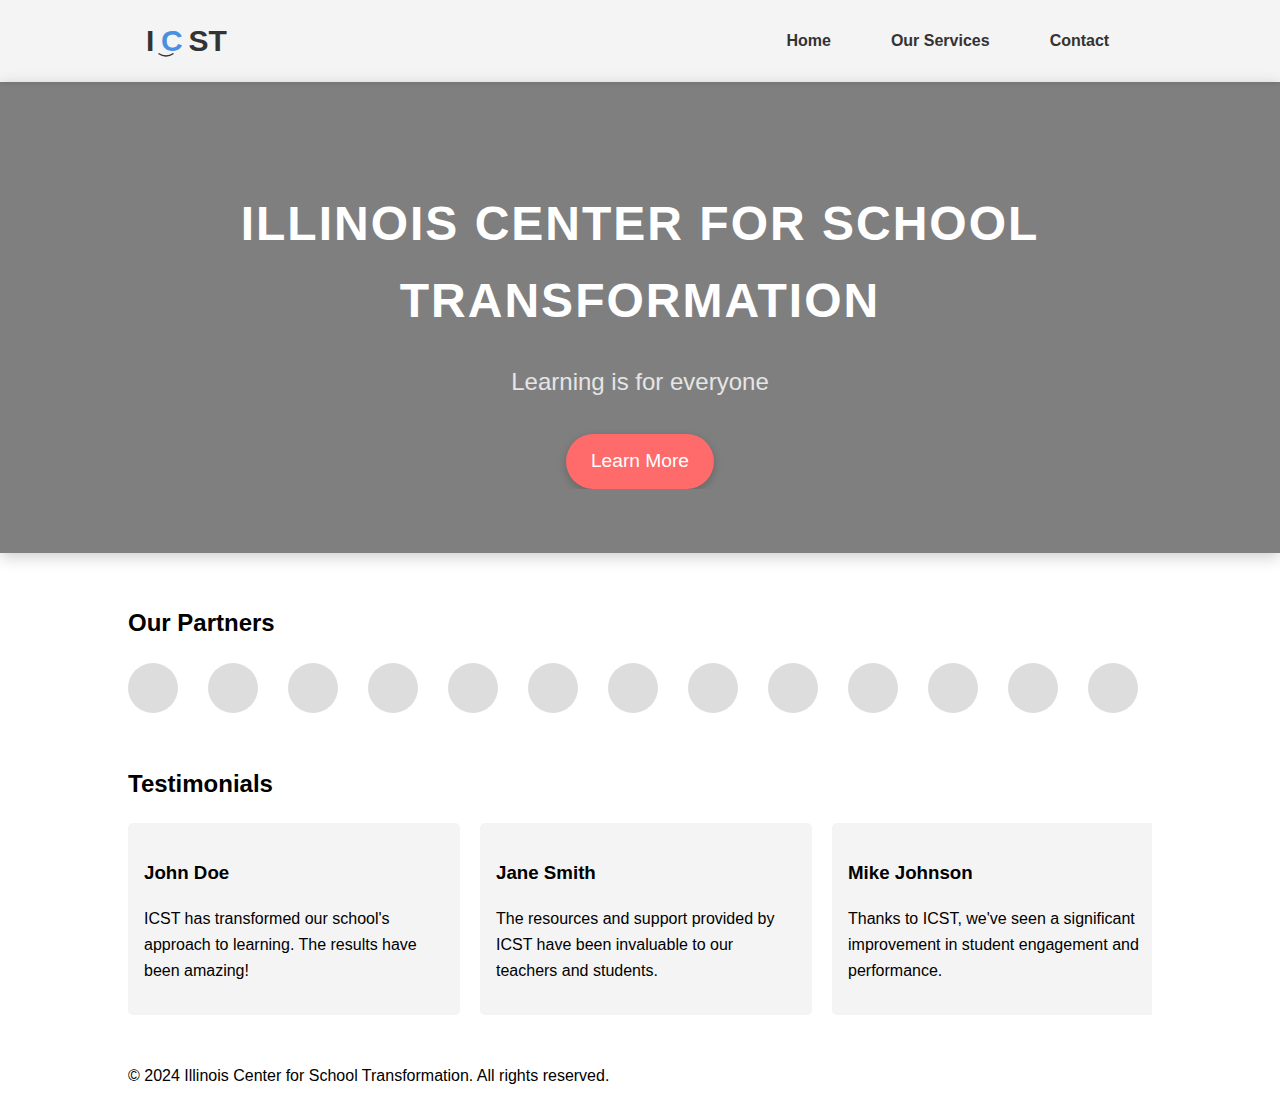
==== index.html @ 7c221255 "Update index.html" ====
<!DOCTYPE html>
<html lang="en">
<head>
    <meta charset="UTF-8">
    <meta name="viewport" content="width=device-width, initial-scale=1.0">
    <title>Illinois Center for School Transformation</title>
    <style>
        body {
            font-family: Arial, sans-serif;
            line-height: 1.6;
            margin: 0;
            padding: 0;
        }
        .container {
            width: 80%;
            margin: auto;
            overflow: hidden;
        }
        header {
            background: #f4f4f4;
            padding: 1rem;
            box-shadow: 0 2px 5px rgba(0, 0, 0, 0.1);
        }
        nav {
            display: flex;
            justify-content: space-between;
            align-items: center;
        }
        nav ul {
            display: flex;
            list-style: none;
            margin: 0;
            padding: 0;
        }
        nav ul li {
            position: relative;
            padding: 0 15px;
        }
        nav ul li a {
            text-decoration: none;
            color: #333;
            font-weight: bold;
            padding: 10px 15px;
            transition: background 0.3s, color 0.3s;
        }
        nav ul li a:hover {
            background: #4a90e2;
            color: white;
            border-radius: 5px;
        }
        .logo {
            width: 100px;
            height: 50px;
        }
        .hero {
            background: linear-gradient(rgba(0, 0, 0, 0.5), rgba(0, 0, 0, 0.5)), url('https://example.com/hero-background.jpg') no-repeat center center/cover;
            color: white;
            text-align: center;
            padding: 4rem 2rem;
            position: relative;
            box-shadow: 0 4px 15px rgba(0, 0, 0, 0.2);
        }
        .hero h2 {
            font-size: 3rem;
            font-weight: bold;
            margin-bottom: 1rem;
            text-transform: uppercase;
            letter-spacing: 2px;
            animation: fadeInDown 1s ease;
        }
        .hero p {
            font-size: 1.5rem;
            margin-bottom: 2rem;
            opacity: 0.8;
            animation: fadeInUp 1.2s ease;
        }
        .cta-button {
            display: inline-block;
            background: #ff6b6b;
            color: #fff;
            padding: 12px 25px;
            font-size: 1.2rem;
            text-decoration: none;
            border-radius: 50px;
            transition: background 0.4s ease;
            box-shadow: 0 3px 8px rgba(0, 0, 0, 0.2);
            animation: fadeIn 1.4s ease;
        }
        .cta-button:hover {
            background: #ff4d4d;
            box-shadow: 0 5px 12px rgba(0, 0, 0, 0.3);
        }
        /* Animation Keyframes */
        @keyframes fadeInDown {
            0% {
                opacity: 0;
                transform: translateY(-20px);
            }
            100% {
                opacity: 1;
                transform: translateY(0);
            }
        }
        @keyframes fadeInUp {
            0% {
                opacity: 0;
                transform: translateY(20px);
            }
            100% {
                opacity: 1;
                transform: translateY(0);
            }
        }
        @keyframes fadeIn {
            0% {
                opacity: 0;
            }
            100% {
                opacity: 1;
            }
        }
        .partners {
            margin: 2rem 0;
            overflow: hidden;
        }
        .partner-logos {
            display: flex;
            animation: moveRight 20s linear infinite;
        }
        .partner-logo {
            width: 50px;
            height: 50px;
            background: #ddd;
            border-radius: 50%;
            margin-right: 30px;
            flex-shrink: 0;
        }
        @keyframes moveRight {
            0% {
                transform: translateX(0);
            }
            100% {
                transform: translateX(calc(-80px * 6));
            }
        }
        .testimonials {
            margin: 2rem 0;
            overflow: hidden;
        }
        .testimonials-container {
            display: flex;
            animation: moveRightTestimonials 30s linear infinite;
        }
        @keyframes moveRightTestimonials {
            0% {
                transform: translateX(0);
            }
            100% {
                transform: translateX(calc(-300px * 2));
            }
        }
        .testimonial {
            flex-shrink: 0;
            width: 300px;
            background: #f4f4f4;
            padding: 1rem;
            margin-right: 20px;
            border-radius: 5px;
        }
    </style>
</head>
<body>
    <header>
        <div class="container">
            <nav>
                <svg class="logo" xmlns="http://www.w3.org/2000/svg" viewBox="0 0 200 100">
                  <style>
                    .logo-text { font-family: Arial, sans-serif; font-weight: bold; }
                    .letter { fill: #333; }
                    .letter-c { fill: #4a90e2; }
                  </style>
                  <g class="logo-text">
                    <text x="10" y="70" font-size="60" class="letter">I</text>
                    <text x="40" y="70" font-size="60" class="letter-c">C</text>
                    <text x="95" y="70" font-size="60" class="letter">ST</text>
                  </g>
                  <path d="M35 75 Q 50 85, 65 75" stroke="#333" stroke-width="3" fill="none"/>
                </svg>
                <ul>
                    <li><a href="#" onclick="navigateTo('Home')">Home</a></li>
                    <li><a href="#" onclick="navigateTo('Services')">Our Services</a></li>
                    <li><a href="#" onclick="navigateTo('Contact')">Contact</a></li>
                </ul>
            </nav>
        </div>
    </header>

    <section class="hero">
        <div class="container">
            <h2>Illinois Center for School Transformation</h2>
            <p>Learning is for everyone</p>
            <a href="#" class="cta-button">Learn More</a>
        </div>
    </section>

    <section class="partners">
        <div class="container">
            <h2>Our Partners</h2>
            <div class="partner-logos">
                <div class="partner-logo"></div>
                <div class="partner-logo"></div>
                <div class="partner-logo"></div>
                <div class="partner-logo"></div>
                <div class="partner-logo"></div>
                <div class="partner-logo"></div>
                <div class="partner-logo"></div>
                <div class="partner-logo"></div>
                <!-- Duplicate logos for seamless animation -->
                <div class="partner-logo"></div>
                <div class="partner-logo"></div>
                <div class="partner-logo"></div>
                <div class="partner-logo"></div>
                <div class="partner-logo"></div>
                <div class="partner-logo"></div>
                <div class="partner-logo"></div>
                <div class="partner-logo"></div>
            </div>
        </div>
    </section>

    <section class="testimonials">
        <div class="container">
            <h2>Testimonials</h2>
            <div class="testimonials-container">
                <div class="testimonial">
                    <h3>John Doe</h3>
                    <p>ICST has transformed our school's approach to learning. The results have been amazing!</p>
                </div>
                <div class="testimonial">
                    <h3>Jane Smith</h3>
                    <p>The resources and support provided by ICST have been invaluable to our teachers and students.</p>
                </div>
                <div class="testimonial">
                    <h3>Mike Johnson</h3>
                    <p>Thanks to ICST, we've seen a significant improvement in student engagement and performance.</p>
                </div>
                <!-- Duplicate testimonials for seamless animation -->
                <div class="testimonial">
                    <h3>John Doe</h3>
                    <p>ICST has transformed our school's approach to learning. The results have been amazing!</p>
                </div>
                <div class="testimonial">
                    <h3>Jane Smith</h3>
                    <p>The resources and support provided by ICST have been invaluable to our teachers and students.</p>
                </div>
                <div class="testimonial">
                    <h3>Mike Johnson</h3>
                    <p>Thanks to ICST, we've seen a significant improvement in student engagement and performance.</p>
                </div>
            </div>
        </div>
    </section>

    <footer>
        <div class="container">
            <p>&copy; 2024 Illinois Center for School Transformation. All rights reserved.</p>
        </div>
    </footer>

    <script>
        function navigateTo(page) {
            alert("Navigating to " + page);
            // Here you would implement the actual navigation logic
        }
    </script>
</body>
</html>
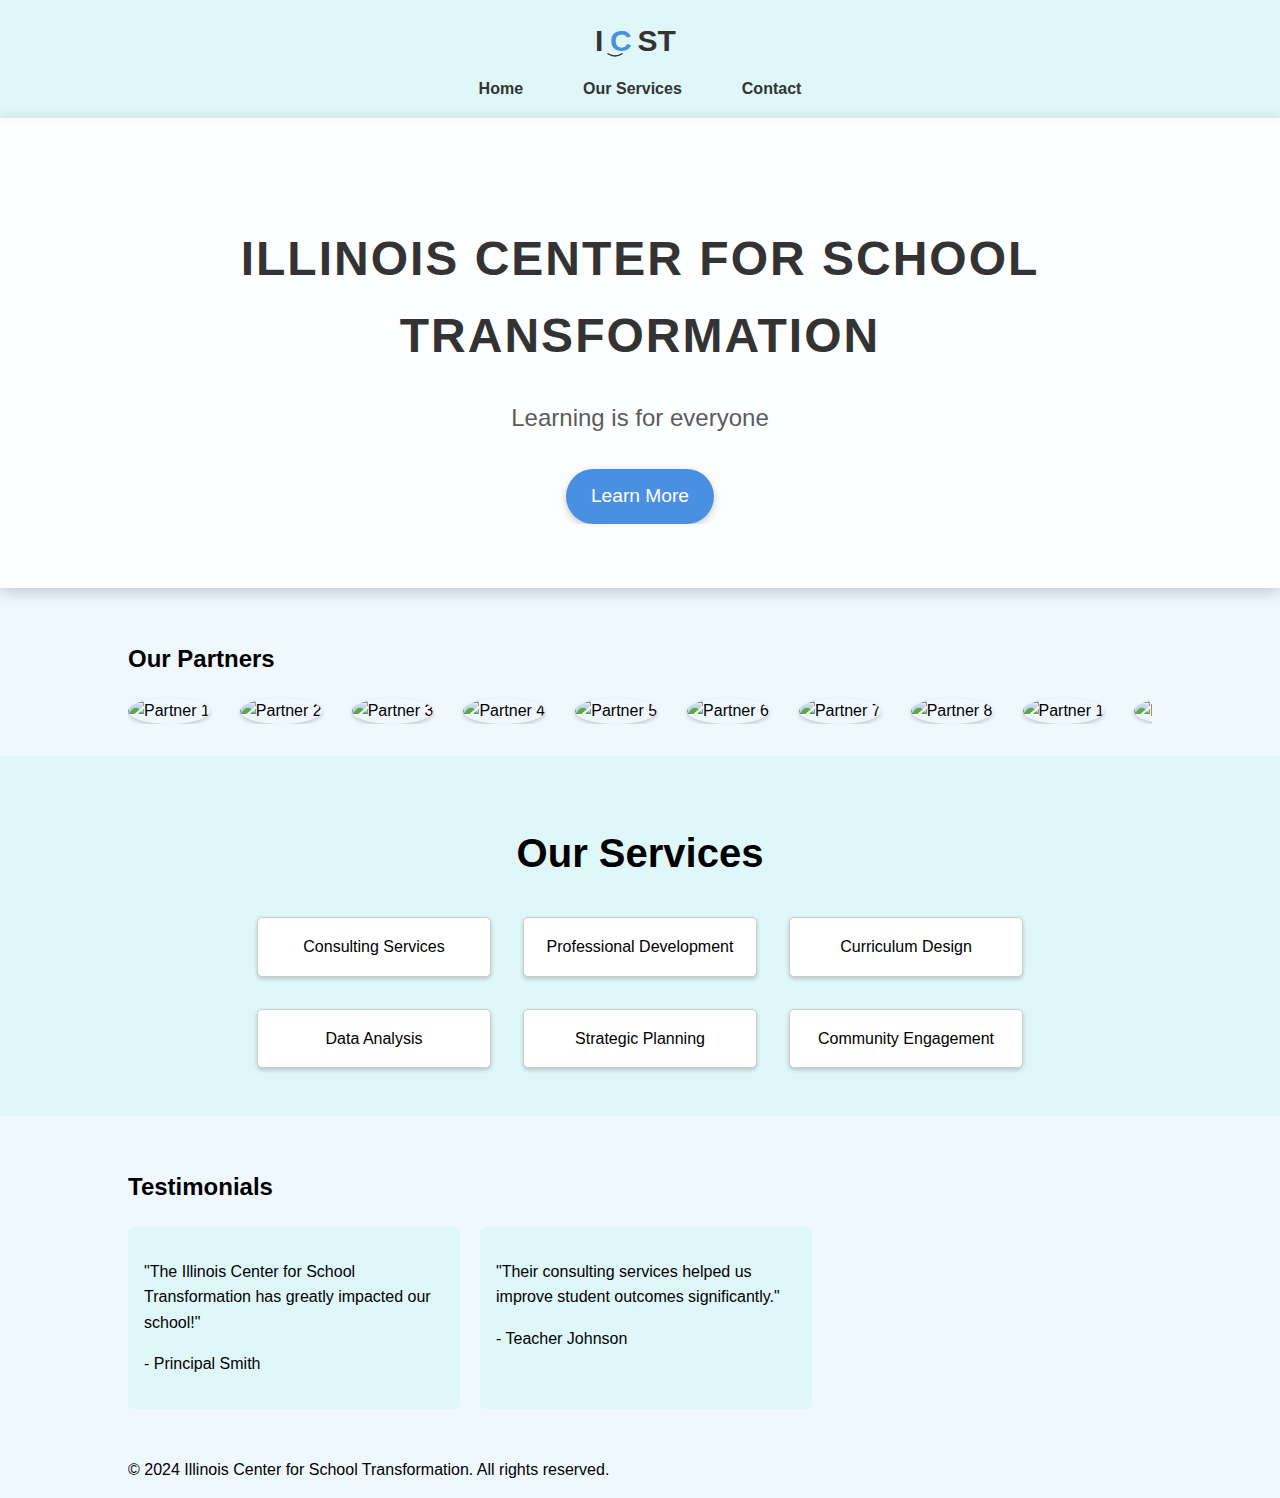
==== commit 4836f820: "Update index.html" ====
--- a/index.html
+++ b/index.html
@@ -10,6 +10,7 @@
             line-height: 1.6;
             margin: 0;
             padding: 0;
+            background-color: #f0f8ff; /* Light blue background for the entire page */
         }
         .container {
             width: 80%;
@@ -17,20 +18,22 @@
             overflow: hidden;
         }
         header {
-            background: #f4f4f4;
+            background: #e0f7fa; /* Light blue header */
             padding: 1rem;
             box-shadow: 0 2px 5px rgba(0, 0, 0, 0.1);
         }
         nav {
             display: flex;
-            justify-content: space-between;
+            justify-content: center; /* Center the nav horizontally */
             align-items: center;
+            flex-direction: column; /* Arrange logo and menu items in a column */
         }
         nav ul {
             display: flex;
             list-style: none;
             margin: 0;
             padding: 0;
+            justify-content: center; /* Center the list of menu items */
         }
         nav ul li {
             position: relative;
@@ -44,17 +47,18 @@
             transition: background 0.3s, color 0.3s;
         }
         nav ul li a:hover {
-            background: #4a90e2;
+            background: #4a90e2; /* Blue hover effect */
             color: white;
             border-radius: 5px;
         }
         .logo {
             width: 100px;
             height: 50px;
+            margin-bottom: 10px; /* Add space between the logo and the menu */
         }
         .hero {
-            background: linear-gradient(rgba(0, 0, 0, 0.5), rgba(0, 0, 0, 0.5)), url('https://example.com/hero-background.jpg') no-repeat center center/cover;
-            color: white;
+            background: linear-gradient(rgba(255, 255, 255, 0.8), rgba(255, 255, 255, 0.8)), url('https://example.com/hero-background.jpg') no-repeat center center/cover; /* Light background with a subtle image */
+            color: #333; /* Dark text for contrast */
             text-align: center;
             padding: 4rem 2rem;
             position: relative;
@@ -76,7 +80,7 @@
         }
         .cta-button {
             display: inline-block;
-            background: #ff6b6b;
+            background: #4a90e2; /* Light blue button */
             color: #fff;
             padding: 12px 25px;
             font-size: 1.2rem;
@@ -87,7 +91,7 @@
             animation: fadeIn 1.4s ease;
         }
         .cta-button:hover {
-            background: #ff4d4d;
+            background: #357ABD; /* Darker blue on hover */
             box-shadow: 0 5px 12px rgba(0, 0, 0, 0.3);
         }
         /* Animation Keyframes */
@@ -128,13 +132,15 @@
             animation: moveRight 20s linear infinite;
         }
         .partner-logo {
-            width: 50px;
-            height: 50px;
-            background: #ddd;
-            border-radius: 50%;
             margin-right: 30px;
             flex-shrink: 0;
         }
+        .partner-logo img {
+            width: 50px; /* Adjust width as needed */
+            height: auto; /* Maintain aspect ratio */
+            border-radius: 50%; /* Optional: rounded logos */
+            box-shadow: 0 2px 4px rgba(0, 0, 0, 0.2);
+        }
         @keyframes moveRight {
             0% {
                 transform: translateX(0);
@@ -142,6 +148,29 @@
             100% {
                 transform: translateX(calc(-80px * 6));
             }
+        }
+        .services {
+            background: #e0f7fa; /* Light blue background for services */
+            padding: 2rem 0;
+            text-align: center;
+        }
+        .services h2 {
+            font-size: 2.5rem;
+            margin-bottom: 1rem;
+        }
+        .services-list {
+            display: flex;
+            justify-content: center;
+            flex-wrap: wrap;
+        }
+        .service {
+            background: white;
+            border: 1px solid #ccc;
+            border-radius: 5px;
+            padding: 1rem;
+            margin: 1rem;
+            width: 200px;
+            box-shadow: 0 2px 4px rgba(0, 0, 0, 0.2);
         }
         .testimonials {
             margin: 2rem 0;
@@ -162,7 +191,7 @@
         .testimonial {
             flex-shrink: 0;
             width: 300px;
-            background: #f4f4f4;
+            background: #e0f7fa; /* Light blue background for testimonials */
             padding: 1rem;
             margin-right: 20px;
             border-radius: 5px;
@@ -207,23 +236,31 @@
         <div class="container">
             <h2>Our Partners</h2>
             <div class="partner-logos">
-                <div class="partner-logo"></div>
-                <div class="partner-logo"></div>
-                <div class="partner-logo"></div>
-                <div class="partner-logo"></div>
-                <div class="partner-logo"></div>
-                <div class="partner-logo"></div>
-                <div class="partner-logo"></div>
-                <div class="partner-logo"></div>
+                <div class="partner-logo"><img src="https://via.placeholder.com/50" alt="Partner 1"></div>
+                <div class="partner-logo"><img src="https://via.placeholder.com/50" alt="Partner 2"></div>
+                <div class="partner-logo"><img src="https://via.placeholder.com/50" alt="Partner 3"></div>
+                <div class="partner-logo"><img src="https://via.placeholder.com/50" alt="Partner 4"></div>
+                <div class="partner-logo"><img src="https://via.placeholder.com/50" alt="Partner 5"></div>
+                <div class="partner-logo"><img src="https://via.placeholder.com/50" alt="Partner 6"></div>
+                <div class="partner-logo"><img src="https://via.placeholder.com/50" alt="Partner 7"></div>
+                <div class="partner-logo"><img src="https://via.placeholder.com/50" alt="Partner 8"></div>
                 <!-- Duplicate logos for seamless animation -->
-                <div class="partner-logo"></div>
-                <div class="partner-logo"></div>
-                <div class="partner-logo"></div>
-                <div class="partner-logo"></div>
-                <div class="partner-logo"></div>
-                <div class="partner-logo"></div>
-                <div class="partner-logo"></div>
-                <div class="partner-logo"></div>
+                <div class="partner-logo"><img src="https://via.placeholder.com/50" alt="Partner 1"></div>
+                <div class="partner-logo"><img src="https://via.placeholder.com/50" alt="Partner 2"></div>
+            </div>
+        </div>
+    </section>
+
+    <section class="services">
+        <div class="container">
+            <h2>Our Services</h2>
+            <div class="services-list">
+                <div class="service">Consulting Services</div>
+                <div class="service">Professional Development</div>
+                <div class="service">Curriculum Design</div>
+                <div class="service">Data Analysis</div>
+                <div class="service">Strategic Planning</div>
+                <div class="service">Community Engagement</div>
             </div>
         </div>
     </section>
@@ -233,29 +270,12 @@
             <h2>Testimonials</h2>
             <div class="testimonials-container">
                 <div class="testimonial">
-                    <h3>John Doe</h3>
-                    <p>ICST has transformed our school's approach to learning. The results have been amazing!</p>
+                    <p>"The Illinois Center for School Transformation has greatly impacted our school!"</p>
+                    <p>- Principal Smith</p>
                 </div>
                 <div class="testimonial">
-                    <h3>Jane Smith</h3>
-                    <p>The resources and support provided by ICST have been invaluable to our teachers and students.</p>
-                </div>
-                <div class="testimonial">
-                    <h3>Mike Johnson</h3>
-                    <p>Thanks to ICST, we've seen a significant improvement in student engagement and performance.</p>
-                </div>
-                <!-- Duplicate testimonials for seamless animation -->
-                <div class="testimonial">
-                    <h3>John Doe</h3>
-                    <p>ICST has transformed our school's approach to learning. The results have been amazing!</p>
-                </div>
-                <div class="testimonial">
-                    <h3>Jane Smith</h3>
-                    <p>The resources and support provided by ICST have been invaluable to our teachers and students.</p>
-                </div>
-                <div class="testimonial">
-                    <h3>Mike Johnson</h3>
-                    <p>Thanks to ICST, we've seen a significant improvement in student engagement and performance.</p>
+                    <p>"Their consulting services helped us improve student outcomes significantly."</p>
+                    <p>- Teacher Johnson</p>
                 </div>
             </div>
         </div>
@@ -270,7 +290,6 @@
     <script>
         function navigateTo(page) {
             alert("Navigating to " + page);
-            // Here you would implement the actual navigation logic
         }
     </script>
 </body>
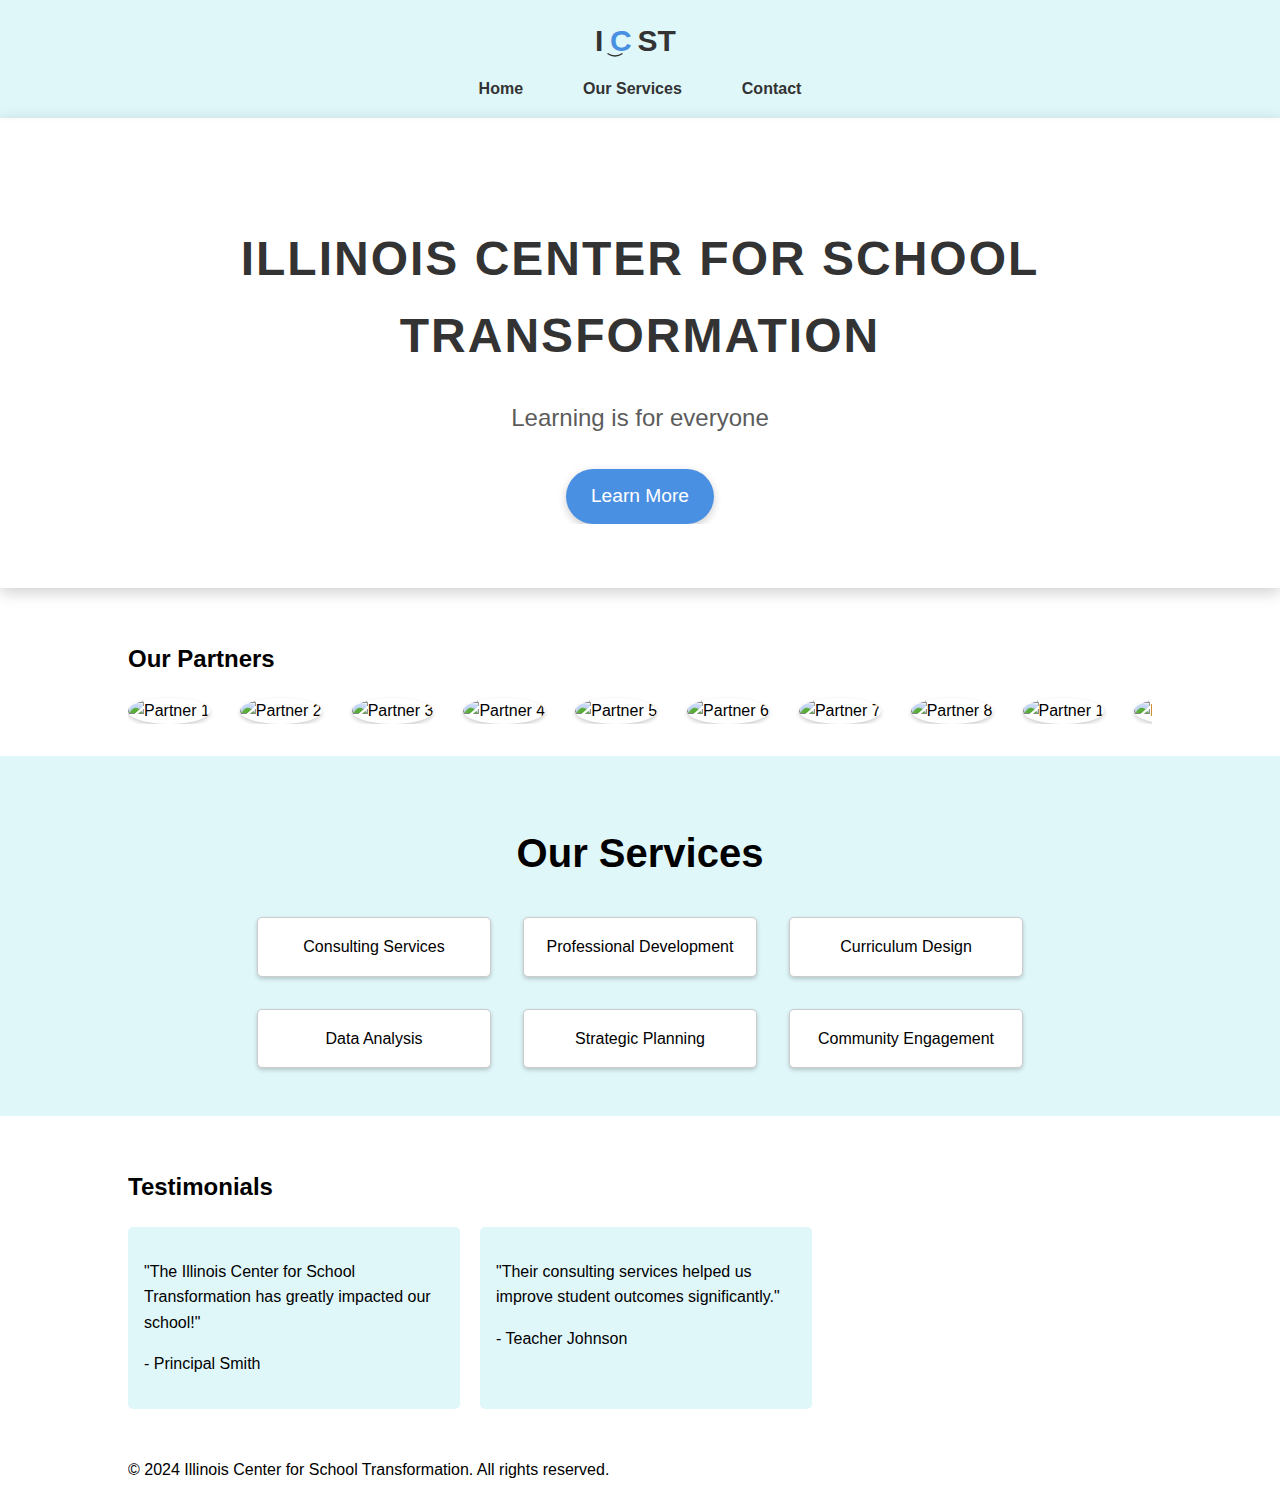
==== commit 2cfcabe7: "Update index.html" ====
--- a/index.html
+++ b/index.html
@@ -10,7 +10,7 @@
             line-height: 1.6;
             margin: 0;
             padding: 0;
-            background-color: #f0f8ff; /* Light blue background for the entire page */
+            background-color: #fff; /* Light blue background for the entire page */
         }
         .container {
             width: 80%;
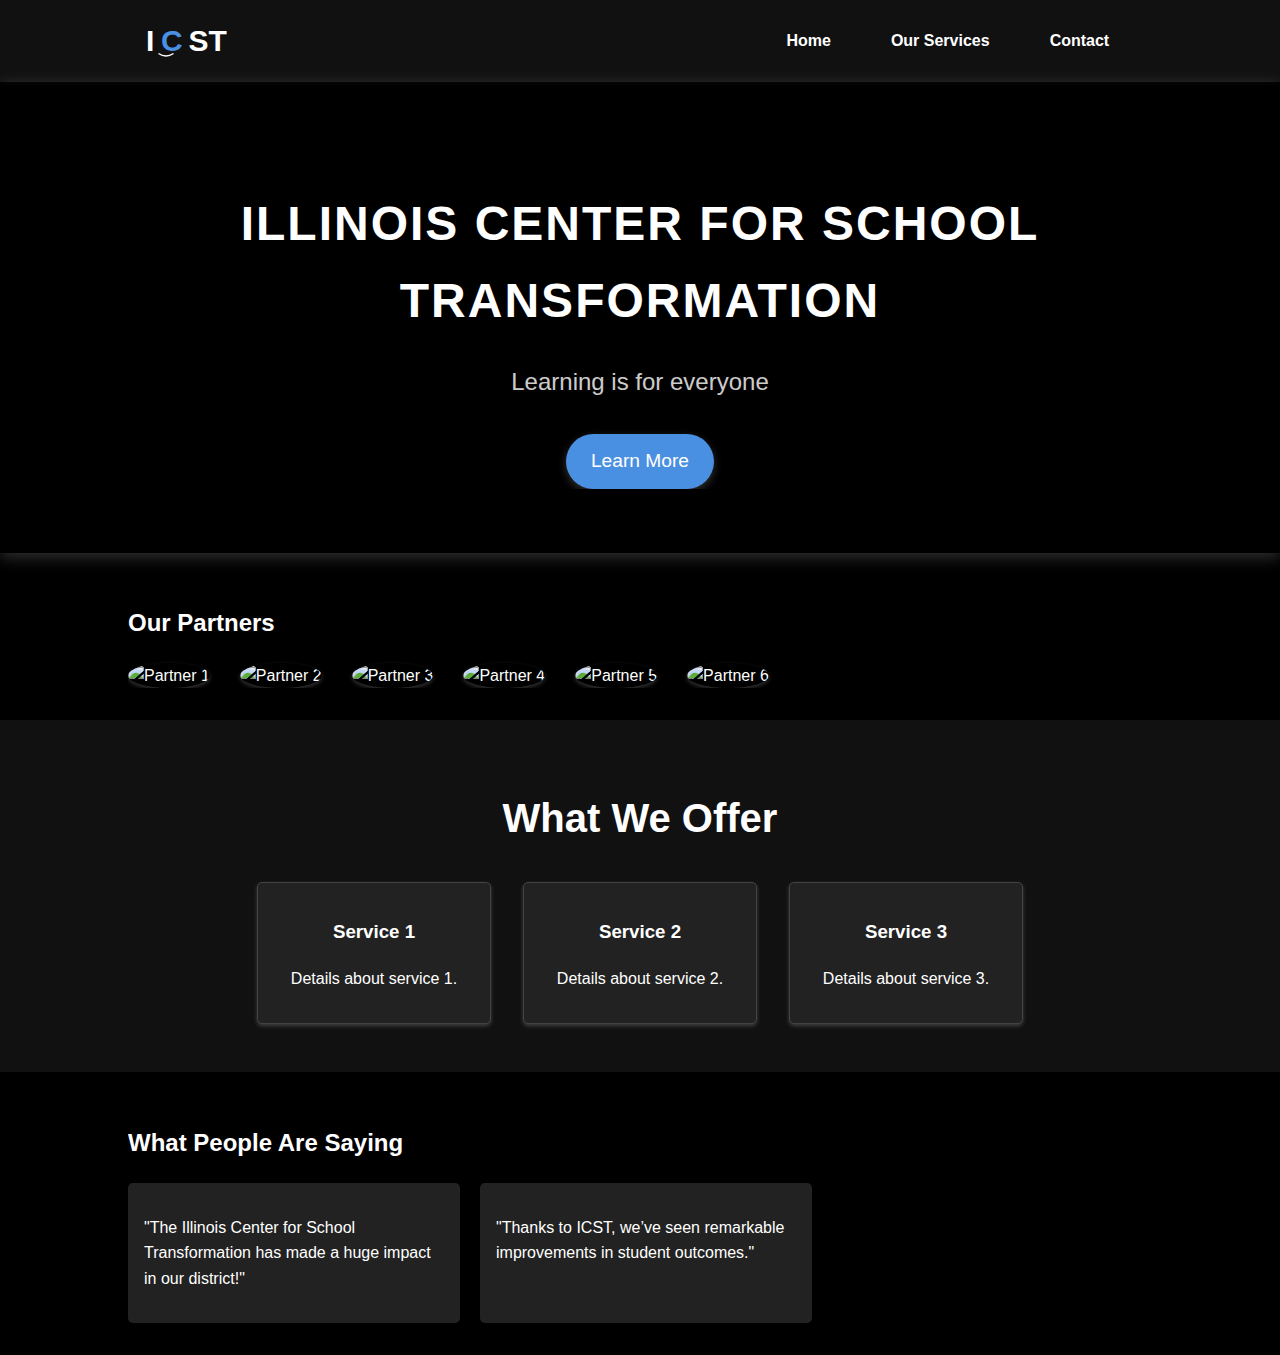
==== commit 5327f96c: "Update index.html" ====
--- a/index.html
+++ b/index.html
@@ -10,7 +10,8 @@
             line-height: 1.6;
             margin: 0;
             padding: 0;
-            background-color: #fff; /* Light blue background for the entire page */
+            background-color: #000000; /* Black background for the entire page */
+            color: #ffffff; /* White text for readability */
         }
         .container {
             width: 80%;
@@ -18,22 +19,20 @@
             overflow: hidden;
         }
         header {
-            background: #e0f7fa; /* Light blue header */
+            background: #111111; /* Dark grey header for distinction */
             padding: 1rem;
-            box-shadow: 0 2px 5px rgba(0, 0, 0, 0.1);
+            box-shadow: 0 2px 5px rgba(255, 255, 255, 0.1);
         }
         nav {
             display: flex;
-            justify-content: center; /* Center the nav horizontally */
+            justify-content: space-between;
             align-items: center;
-            flex-direction: column; /* Arrange logo and menu items in a column */
         }
         nav ul {
             display: flex;
             list-style: none;
             margin: 0;
             padding: 0;
-            justify-content: center; /* Center the list of menu items */
         }
         nav ul li {
             position: relative;
@@ -41,28 +40,27 @@
         }
         nav ul li a {
             text-decoration: none;
-            color: #333;
+            color: #ffffff; /* White text for links */
             font-weight: bold;
             padding: 10px 15px;
             transition: background 0.3s, color 0.3s;
         }
         nav ul li a:hover {
             background: #4a90e2; /* Blue hover effect */
-            color: white;
+            color: #ffffff;
             border-radius: 5px;
         }
         .logo {
             width: 100px;
             height: 50px;
-            margin-bottom: 10px; /* Add space between the logo and the menu */
         }
         .hero {
-            background: linear-gradient(rgba(255, 255, 255, 0.8), rgba(255, 255, 255, 0.8)), url('https://example.com/hero-background.jpg') no-repeat center center/cover; /* Light background with a subtle image */
-            color: #333; /* Dark text for contrast */
+            background: linear-gradient(rgba(0, 0, 0, 0.8), rgba(0, 0, 0, 0.8)), url('https://example.com/hero-background.jpg') no-repeat center center/cover;
+            color: #ffffff; /* White text in hero section */
             text-align: center;
             padding: 4rem 2rem;
             position: relative;
-            box-shadow: 0 4px 15px rgba(0, 0, 0, 0.2);
+            box-shadow: 0 4px 15px rgba(255, 255, 255, 0.2);
         }
         .hero h2 {
             font-size: 3rem;
@@ -87,12 +85,12 @@
             text-decoration: none;
             border-radius: 50px;
             transition: background 0.4s ease;
-            box-shadow: 0 3px 8px rgba(0, 0, 0, 0.2);
+            box-shadow: 0 3px 8px rgba(255, 255, 255, 0.2);
             animation: fadeIn 1.4s ease;
         }
         .cta-button:hover {
             background: #357ABD; /* Darker blue on hover */
-            box-shadow: 0 5px 12px rgba(0, 0, 0, 0.3);
+            box-shadow: 0 5px 12px rgba(255, 255, 255, 0.3);
         }
         /* Animation Keyframes */
         @keyframes fadeInDown {
@@ -136,10 +134,10 @@
             flex-shrink: 0;
         }
         .partner-logo img {
-            width: 50px; /* Adjust width as needed */
-            height: auto; /* Maintain aspect ratio */
-            border-radius: 50%; /* Optional: rounded logos */
-            box-shadow: 0 2px 4px rgba(0, 0, 0, 0.2);
+            width: 50px;
+            height: auto;
+            border-radius: 50%;
+            box-shadow: 0 2px 4px rgba(255, 255, 255, 0.2);
         }
         @keyframes moveRight {
             0% {
@@ -150,13 +148,14 @@
             }
         }
         .services {
-            background: #e0f7fa; /* Light blue background for services */
+            background: #111111; /* Dark grey background for services */
             padding: 2rem 0;
             text-align: center;
         }
         .services h2 {
             font-size: 2.5rem;
             margin-bottom: 1rem;
+            color: #ffffff; /* White text for headers */
         }
         .services-list {
             display: flex;
@@ -164,13 +163,13 @@
             flex-wrap: wrap;
         }
         .service {
-            background: white;
-            border: 1px solid #ccc;
+            background: #222222; /* Darker grey service boxes */
+            border: 1px solid #444;
             border-radius: 5px;
             padding: 1rem;
             margin: 1rem;
             width: 200px;
-            box-shadow: 0 2px 4px rgba(0, 0, 0, 0.2);
+            box-shadow: 0 2px 4px rgba(255, 255, 255, 0.2);
         }
         .testimonials {
             margin: 2rem 0;
@@ -191,10 +190,11 @@
         .testimonial {
             flex-shrink: 0;
             width: 300px;
-            background: #e0f7fa; /* Light blue background for testimonials */
+            background: #222222; /* Dark grey background for testimonials */
             padding: 1rem;
             margin-right: 20px;
             border-radius: 5px;
+            color: #ffffff;
         }
     </style>
 </head>
@@ -205,15 +205,15 @@
                 <svg class="logo" xmlns="http://www.w3.org/2000/svg" viewBox="0 0 200 100">
                   <style>
                     .logo-text { font-family: Arial, sans-serif; font-weight: bold; }
-                    .letter { fill: #333; }
-                    .letter-c { fill: #4a90e2; }
+                    .letter { fill: #ffffff; } /* White letters for logo */
+                    .letter-c { fill: #4a90e2; } /* Blue letter C */
                   </style>
                   <g class="logo-text">
                     <text x="10" y="70" font-size="60" class="letter">I</text>
                     <text x="40" y="70" font-size="60" class="letter-c">C</text>
                     <text x="95" y="70" font-size="60" class="letter">ST</text>
                   </g>
-                  <path d="M35 75 Q 50 85, 65 75" stroke="#333" stroke-width="3" fill="none"/>
+                  <path d="M35 75 Q 50 85, 65 75" stroke="#ffffff" stroke-width="3" fill="none"/>
                 </svg>
                 <ul>
                     <li><a href="#" onclick="navigateTo('Home')">Home</a></li>
@@ -242,55 +242,42 @@
                 <div class="partner-logo"><img src="https://via.placeholder.com/50" alt="Partner 4"></div>
                 <div class="partner-logo"><img src="https://via.placeholder.com/50" alt="Partner 5"></div>
                 <div class="partner-logo"><img src="https://via.placeholder.com/50" alt="Partner 6"></div>
-                <div class="partner-logo"><img src="https://via.placeholder.com/50" alt="Partner 7"></div>
-                <div class="partner-logo"><img src="https://via.placeholder.com/50" alt="Partner 8"></div>
-                <!-- Duplicate logos for seamless animation -->
-                <div class="partner-logo"><img src="https://via.placeholder.com/50" alt="Partner 1"></div>
-                <div class="partner-logo"><img src="https://via.placeholder.com/50" alt="Partner 2"></div>
             </div>
         </div>
     </section>
 
     <section class="services">
         <div class="container">
-            <h2>Our Services</h2>
+            <h2>What We Offer</h2>
             <div class="services-list">
-                <div class="service">Consulting Services</div>
-                <div class="service">Professional Development</div>
-                <div class="service">Curriculum Design</div>
-                <div class="service">Data Analysis</div>
-                <div class="service">Strategic Planning</div>
-                <div class="service">Community Engagement</div>
+                <div class="service">
+                    <h3>Service 1</h3>
+                    <p>Details about service 1.</p>
+                </div>
+                <div class="service">
+                    <h3>Service 2</h3>
+                    <p>Details about service 2.</p>
+                </div>
+                <div class="service">
+                    <h3>Service 3</h3>
+                    <p>Details about service 3.</p>
+                </div>
             </div>
         </div>
     </section>
 
     <section class="testimonials">
         <div class="container">
-            <h2>Testimonials</h2>
+            <h2>What People Are Saying</h2>
             <div class="testimonials-container">
                 <div class="testimonial">
-                    <p>"The Illinois Center for School Transformation has greatly impacted our school!"</p>
-                    <p>- Principal Smith</p>
+                    <p>"The Illinois Center for School Transformation has made a huge impact in our district!"</p>
                 </div>
                 <div class="testimonial">
-                    <p>"Their consulting services helped us improve student outcomes significantly."</p>
-                    <p>- Teacher Johnson</p>
+                    <p>"Thanks to ICST, we’ve seen remarkable improvements in student outcomes."</p>
                 </div>
             </div>
         </div>
     </section>
-
-    <footer>
-        <div class="container">
-            <p>&copy; 2024 Illinois Center for School Transformation. All rights reserved.</p>
-        </div>
-    </footer>
-
-    <script>
-        function navigateTo(page) {
-            alert("Navigating to " + page);
-        }
-    </script>
 </body>
 </html>
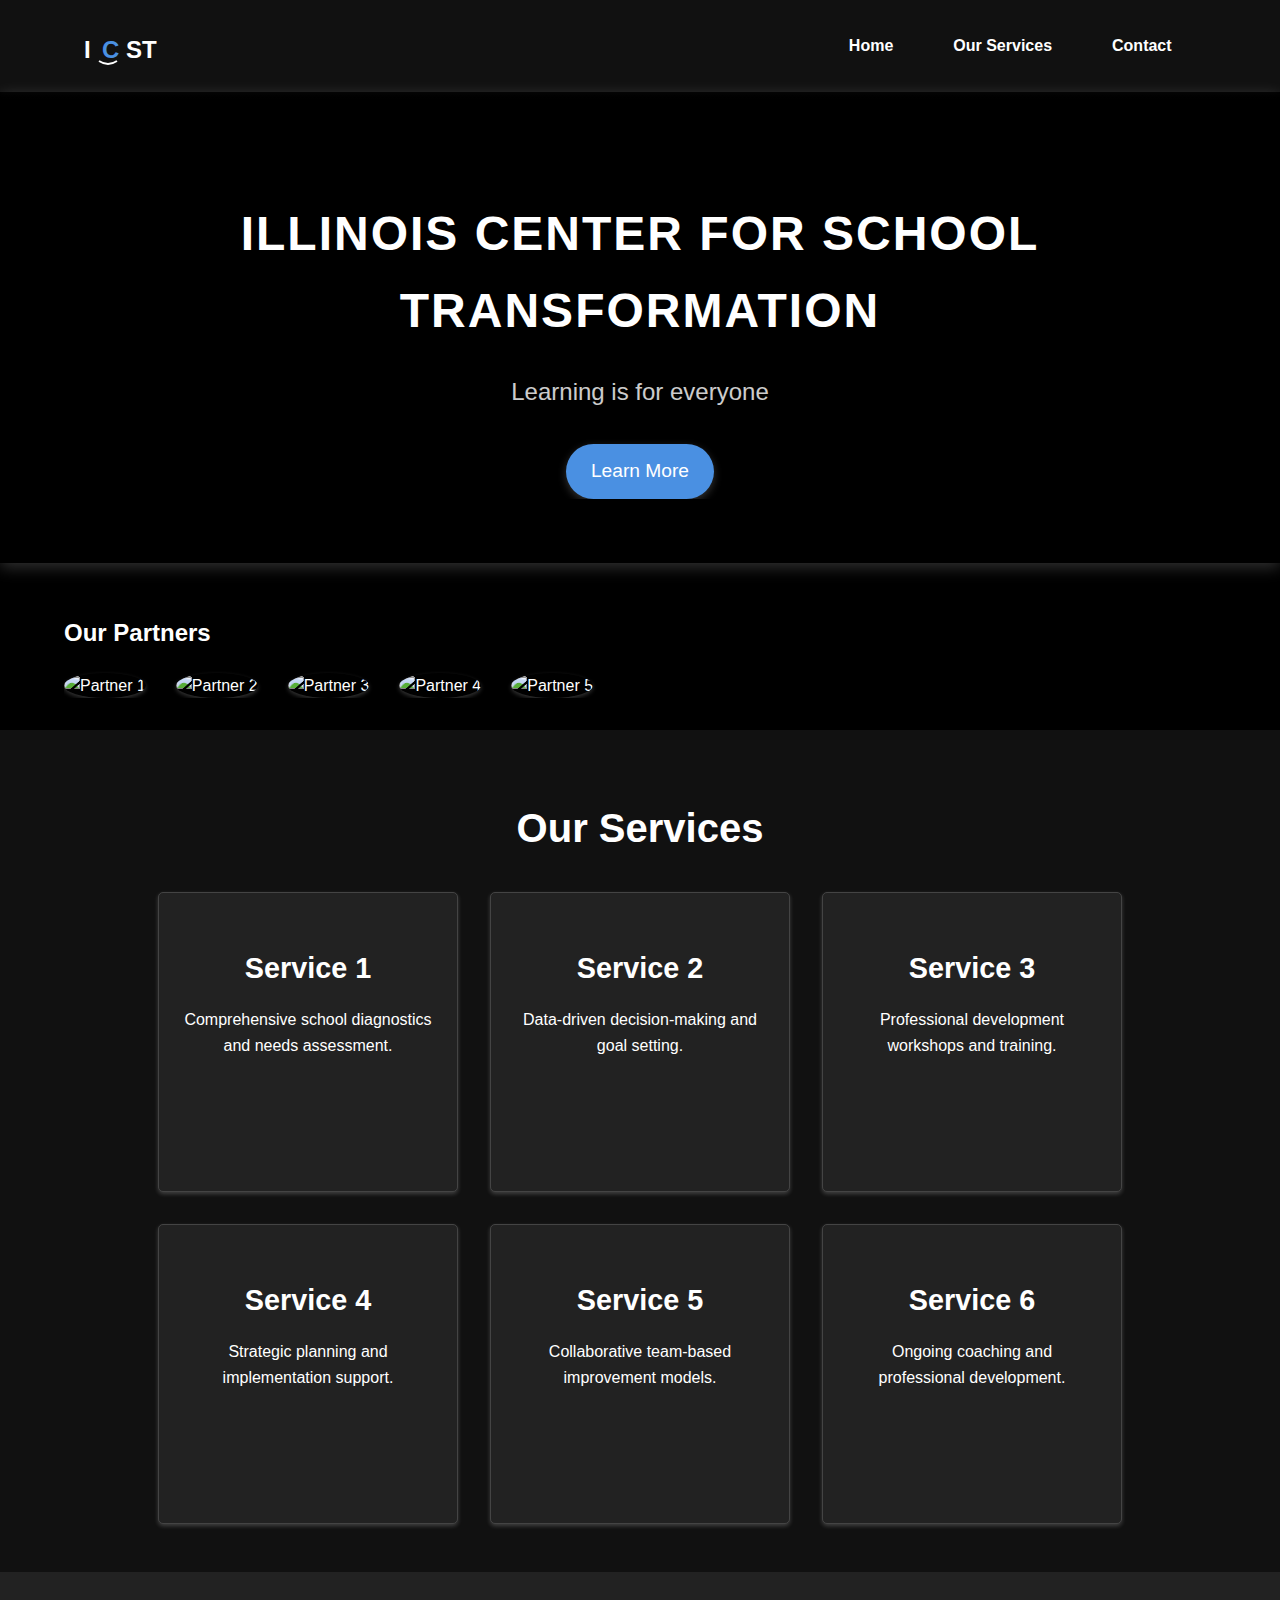
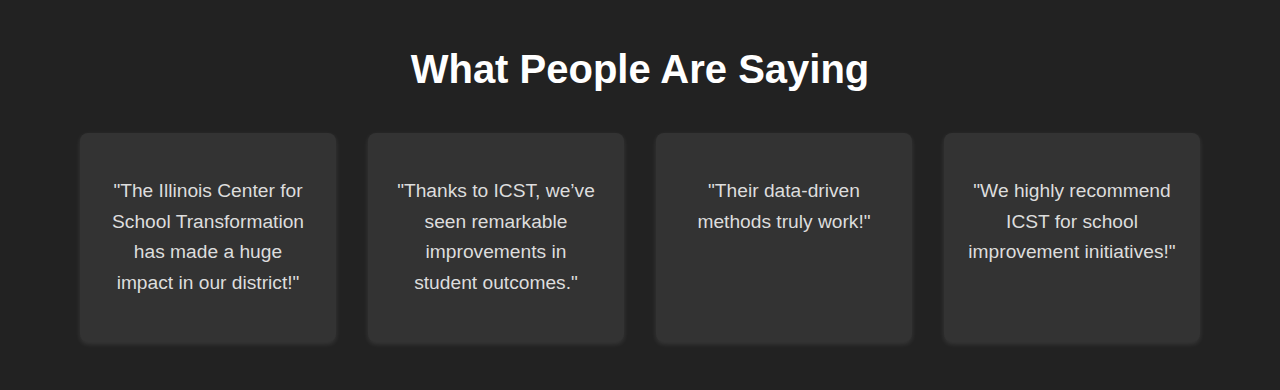
==== commit 6793b5dd: "Update index.html" ====
--- a/index.html
+++ b/index.html
@@ -10,16 +10,16 @@
             line-height: 1.6;
             margin: 0;
             padding: 0;
-            background-color: #000000; /* Black background for the entire page */
-            color: #ffffff; /* White text for readability */
+            background-color: #000000; /* Black background */
+            color: #ffffff; /* White text */
         }
         .container {
-            width: 80%;
+            width: 90%;
             margin: auto;
             overflow: hidden;
         }
         header {
-            background: #111111; /* Dark grey header for distinction */
+            background: #111111;
             padding: 1rem;
             box-shadow: 0 2px 5px rgba(255, 255, 255, 0.1);
         }
@@ -35,28 +35,23 @@
             padding: 0;
         }
         nav ul li {
-            position: relative;
             padding: 0 15px;
         }
         nav ul li a {
             text-decoration: none;
-            color: #ffffff; /* White text for links */
+            color: #ffffff;
             font-weight: bold;
             padding: 10px 15px;
             transition: background 0.3s, color 0.3s;
         }
         nav ul li a:hover {
-            background: #4a90e2; /* Blue hover effect */
+            background: #4a90e2;
             color: #ffffff;
             border-radius: 5px;
         }
-        .logo {
-            width: 100px;
-            height: 50px;
-        }
         .hero {
             background: linear-gradient(rgba(0, 0, 0, 0.8), rgba(0, 0, 0, 0.8)), url('https://example.com/hero-background.jpg') no-repeat center center/cover;
-            color: #ffffff; /* White text in hero section */
+            color: #ffffff;
             text-align: center;
             padding: 4rem 2rem;
             position: relative;
@@ -78,7 +73,7 @@
         }
         .cta-button {
             display: inline-block;
-            background: #4a90e2; /* Light blue button */
+            background: #4a90e2;
             color: #fff;
             padding: 12px 25px;
             font-size: 1.2rem;
@@ -89,7 +84,7 @@
             animation: fadeIn 1.4s ease;
         }
         .cta-button:hover {
-            background: #357ABD; /* Darker blue on hover */
+            background: #357ABD;
             box-shadow: 0 5px 12px rgba(255, 255, 255, 0.3);
         }
         /* Animation Keyframes */
@@ -124,38 +119,40 @@
         .partners {
             margin: 2rem 0;
             overflow: hidden;
+            white-space: nowrap;
+            width: 100vw;
         }
         .partner-logos {
-            display: flex;
-            animation: moveRight 20s linear infinite;
+            display: inline-flex;
+            animation: scrollLeft 30s linear infinite;
         }
         .partner-logo {
+            display: inline-block;
             margin-right: 30px;
-            flex-shrink: 0;
         }
         .partner-logo img {
-            width: 50px;
+            width: 100px;
             height: auto;
             border-radius: 50%;
             box-shadow: 0 2px 4px rgba(255, 255, 255, 0.2);
         }
-        @keyframes moveRight {
-            0% {
-                transform: translateX(0);
-            }
-            100% {
-                transform: translateX(calc(-80px * 6));
+        @keyframes scrollLeft {
+            0% {
+                transform: translateX(100%);
+            }
+            100% {
+                transform: translateX(-100%);
             }
         }
         .services {
-            background: #111111; /* Dark grey background for services */
+            background: #111111;
             padding: 2rem 0;
             text-align: center;
         }
         .services h2 {
             font-size: 2.5rem;
             margin-bottom: 1rem;
-            color: #ffffff; /* White text for headers */
+            color: #ffffff;
         }
         .services-list {
             display: flex;
@@ -163,38 +160,58 @@
             flex-wrap: wrap;
         }
         .service {
-            background: #222222; /* Darker grey service boxes */
+            background: #222222;
             border: 1px solid #444;
             border-radius: 5px;
-            padding: 1rem;
+            padding: 1.5rem;
             margin: 1rem;
-            width: 200px;
+            width: 250px;
+            height: 250px;
             box-shadow: 0 2px 4px rgba(255, 255, 255, 0.2);
         }
+        .service h3 {
+            font-size: 1.8rem;
+            margin-bottom: 1rem;
+        }
         .testimonials {
-            margin: 2rem 0;
-            overflow: hidden;
+            background-color: #222222;
+            padding: 2rem 0;
+            text-align: center;
+            position: relative;
+        }
+        .testimonials h2 {
+            font-size: 2.5rem;
+            margin-bottom: 1rem;
+        }
+        .testimonial {
+            background: #333333;
+            padding: 1.5rem;
+            margin: 1rem;
+            border-radius: 8px;
+            box-shadow: 0 2px 5px rgba(255, 255, 255, 0.1);
+            display: inline-block;
+            width: 300px;
         }
         .testimonials-container {
             display: flex;
-            animation: moveRightTestimonials 30s linear infinite;
-        }
-        @keyframes moveRightTestimonials {
-            0% {
-                transform: translateX(0);
-            }
-            100% {
-                transform: translateX(calc(-300px * 2));
-            }
-        }
-        .testimonial {
-            flex-shrink: 0;
-            width: 300px;
-            background: #222222; /* Dark grey background for testimonials */
-            padding: 1rem;
-            margin-right: 20px;
-            border-radius: 5px;
-            color: #ffffff;
+            justify-content: center;
+            animation: scrollTestimonial 40s linear infinite;
+        }
+        .testimonial p {
+            font-size: 1.2rem;
+            color: #ddd;
+        }
+        @keyframes scrollTestimonial {
+            0% {
+                transform: translateX(100%);
+            }
+            100% {
+                transform: translateX(-100%);
+            }
+        }
+        svg.logo {
+            width: 120px;
+            height: auto;
         }
     </style>
 </head>
@@ -205,13 +222,13 @@
                 <svg class="logo" xmlns="http://www.w3.org/2000/svg" viewBox="0 0 200 100">
                   <style>
                     .logo-text { font-family: Arial, sans-serif; font-weight: bold; }
-                    .letter { fill: #ffffff; } /* White letters for logo */
-                    .letter-c { fill: #4a90e2; } /* Blue letter C */
+                    .letter { fill: #ffffff; }
+                    .letter-c { fill: #4a90e2; }
                   </style>
                   <g class="logo-text">
-                    <text x="10" y="70" font-size="60" class="letter">I</text>
-                    <text x="40" y="70" font-size="60" class="letter-c">C</text>
-                    <text x="95" y="70" font-size="60" class="letter">ST</text>
+                    <text x="10" y="70" font-size="40" class="letter">I</text>
+                    <text x="40" y="70" font-size="40" class="letter-c">C</text>
+                    <text x="80" y="70" font-size="40" class="letter">ST</text>
                   </g>
                   <path d="M35 75 Q 50 85, 65 75" stroke="#ffffff" stroke-width="3" fill="none"/>
                 </svg>
@@ -236,31 +253,42 @@
         <div class="container">
             <h2>Our Partners</h2>
             <div class="partner-logos">
-                <div class="partner-logo"><img src="https://via.placeholder.com/50" alt="Partner 1"></div>
-                <div class="partner-logo"><img src="https://via.placeholder.com/50" alt="Partner 2"></div>
-                <div class="partner-logo"><img src="https://via.placeholder.com/50" alt="Partner 3"></div>
-                <div class="partner-logo"><img src="https://via.placeholder.com/50" alt="Partner 4"></div>
-                <div class="partner-logo"><img src="https://via.placeholder.com/50" alt="Partner 5"></div>
-                <div class="partner-logo"><img src="https://via.placeholder.com/50" alt="Partner 6"></div>
+                <div class="partner-logo"><img src="https://via.placeholder.com/100" alt="Partner 1"></div>
+                <div class="partner-logo"><img src="https://via.placeholder.com/100" alt="Partner 2"></div>
+                <div class="partner-logo"><img src="https://via.placeholder.com/100" alt="Partner 3"></div>
+                <div class="partner-logo"><img src="https://via.placeholder.com/100" alt="Partner 4"></div>
+                <div class="partner-logo"><img src="https://via.placeholder.com/100" alt="Partner 5"></div>
             </div>
         </div>
     </section>
 
     <section class="services">
         <div class="container">
-            <h2>What We Offer</h2>
+            <h2>Our Services</h2>
             <div class="services-list">
                 <div class="service">
                     <h3>Service 1</h3>
-                    <p>Details about service 1.</p>
+                    <p>Comprehensive school diagnostics and needs assessment.</p>
                 </div>
                 <div class="service">
                     <h3>Service 2</h3>
-                    <p>Details about service 2.</p>
+                    <p>Data-driven decision-making and goal setting.</p>
                 </div>
                 <div class="service">
                     <h3>Service 3</h3>
-                    <p>Details about service 3.</p>
+                    <p>Professional development workshops and training.</p>
+                </div>
+                <div class="service">
+                    <h3>Service 4</h3>
+                    <p>Strategic planning and implementation support.</p>
+                </div>
+                <div class="service">
+                    <h3>Service 5</h3>
+                    <p>Collaborative team-based improvement models.</p>
+                </div>
+                <div class="service">
+                    <h3>Service 6</h3>
+                    <p>Ongoing coaching and professional development.</p>
                 </div>
             </div>
         </div>
@@ -276,6 +304,12 @@
                 <div class="testimonial">
                     <p>"Thanks to ICST, we’ve seen remarkable improvements in student outcomes."</p>
                 </div>
+                <div class="testimonial">
+                    <p>"Their data-driven methods truly work!"</p>
+                </div>
+                <div class="testimonial">
+                    <p>"We highly recommend ICST for school improvement initiatives!"</p>
+                </div>
             </div>
         </div>
     </section>
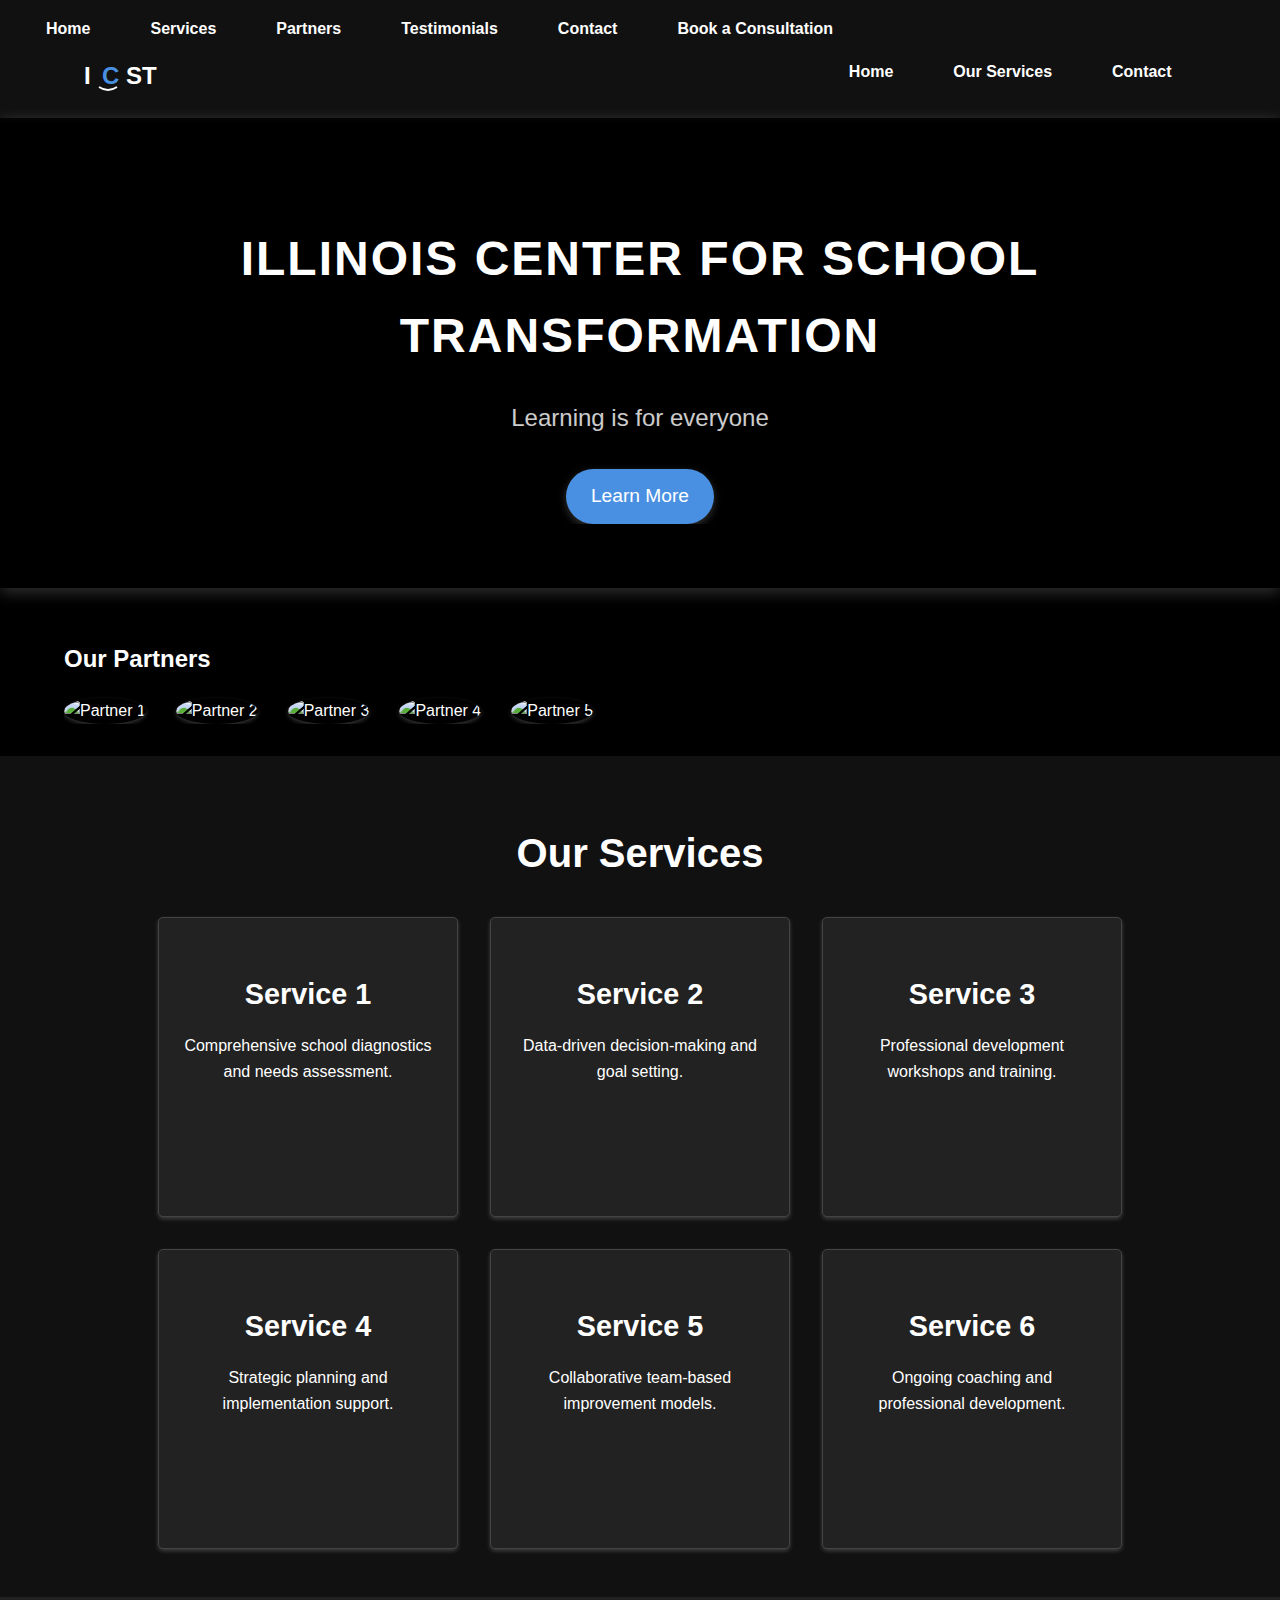
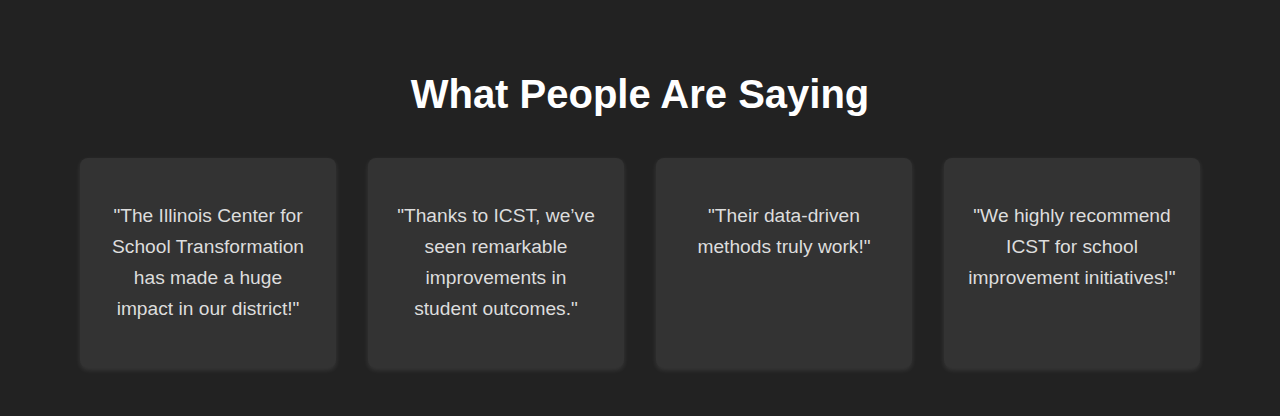
==== commit fbd4dddc: "Update index.html" ====
--- a/index.html
+++ b/index.html
@@ -217,6 +217,18 @@
 </head>
 <body>
     <header>
+<nav>
+        <ul>
+            <li><a href="index.html">Home</a></li>
+            <li><a href="services.html">Services</a></li>
+            <li><a href="partners.html">Partners</a></li>
+            <li><a href="testimonials.html">Testimonials</a></li>
+            <li><a href="contact.html">Contact</a></li>
+            <!-- Add the new link for Booking a Consultation -->
+            <li><a href="booking.html">Book a Consultation</a></li>
+        </ul>
+    </nav>
+        
         <div class="container">
             <nav>
                 <svg class="logo" xmlns="http://www.w3.org/2000/svg" viewBox="0 0 200 100">
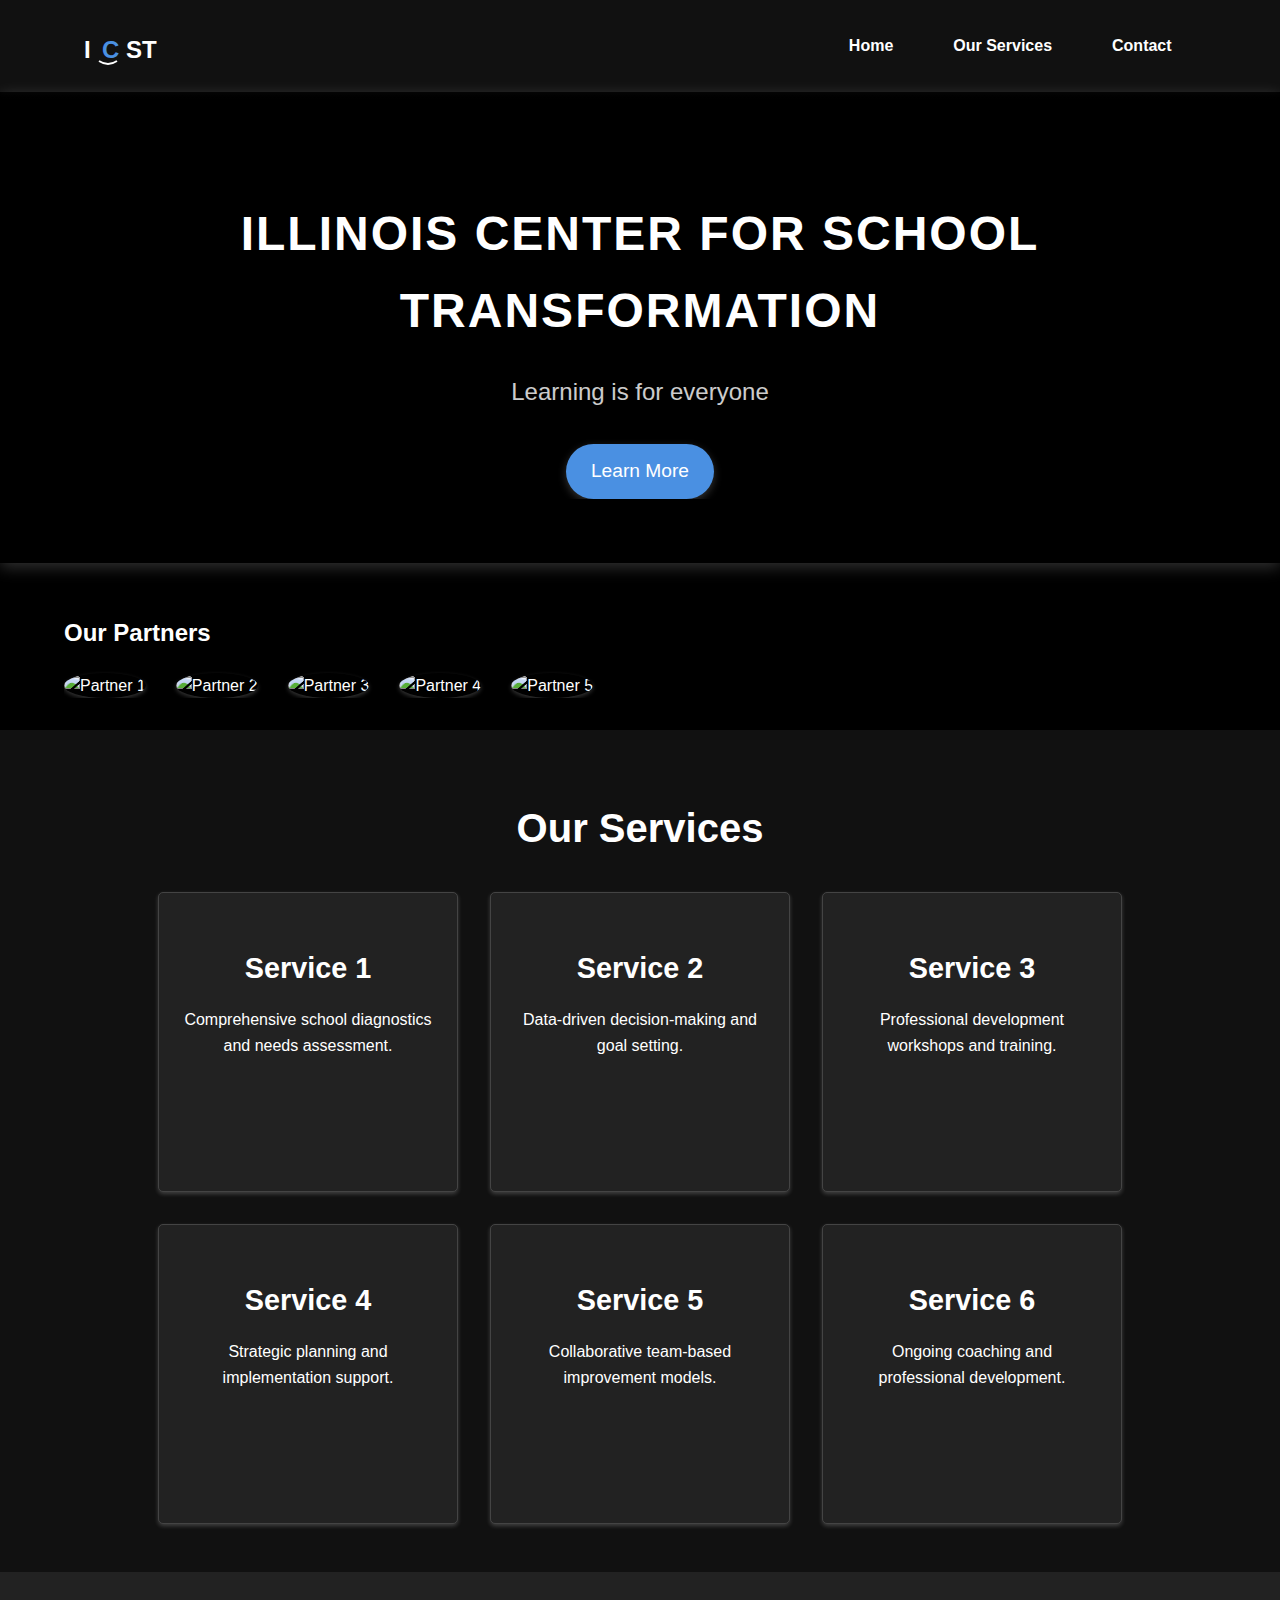
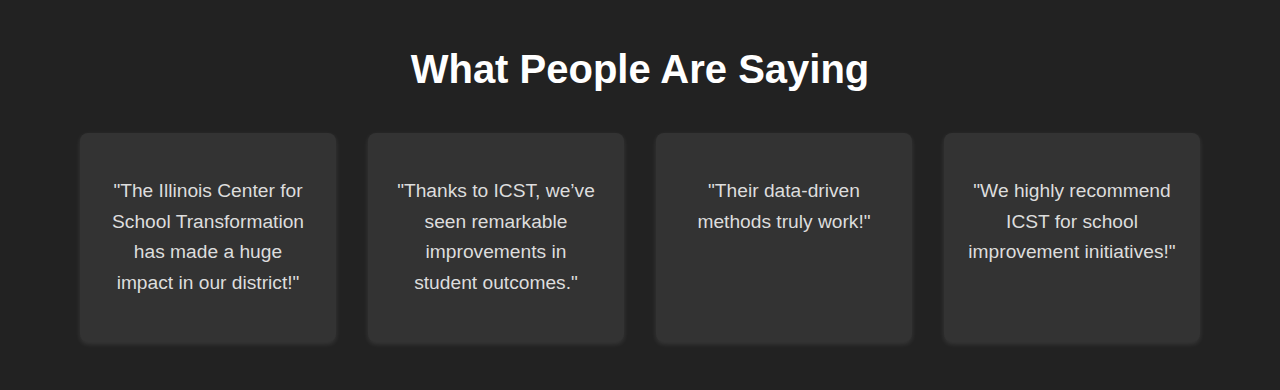
==== commit e444dc5d: "Update index.html" ====
--- a/index.html
+++ b/index.html
@@ -217,18 +217,6 @@
 </head>
 <body>
     <header>
-<nav>
-        <ul>
-            <li><a href="index.html">Home</a></li>
-            <li><a href="services.html">Services</a></li>
-            <li><a href="partners.html">Partners</a></li>
-            <li><a href="testimonials.html">Testimonials</a></li>
-            <li><a href="contact.html">Contact</a></li>
-            <!-- Add the new link for Booking a Consultation -->
-            <li><a href="booking.html">Book a Consultation</a></li>
-        </ul>
-    </nav>
-        
         <div class="container">
             <nav>
                 <svg class="logo" xmlns="http://www.w3.org/2000/svg" viewBox="0 0 200 100">
